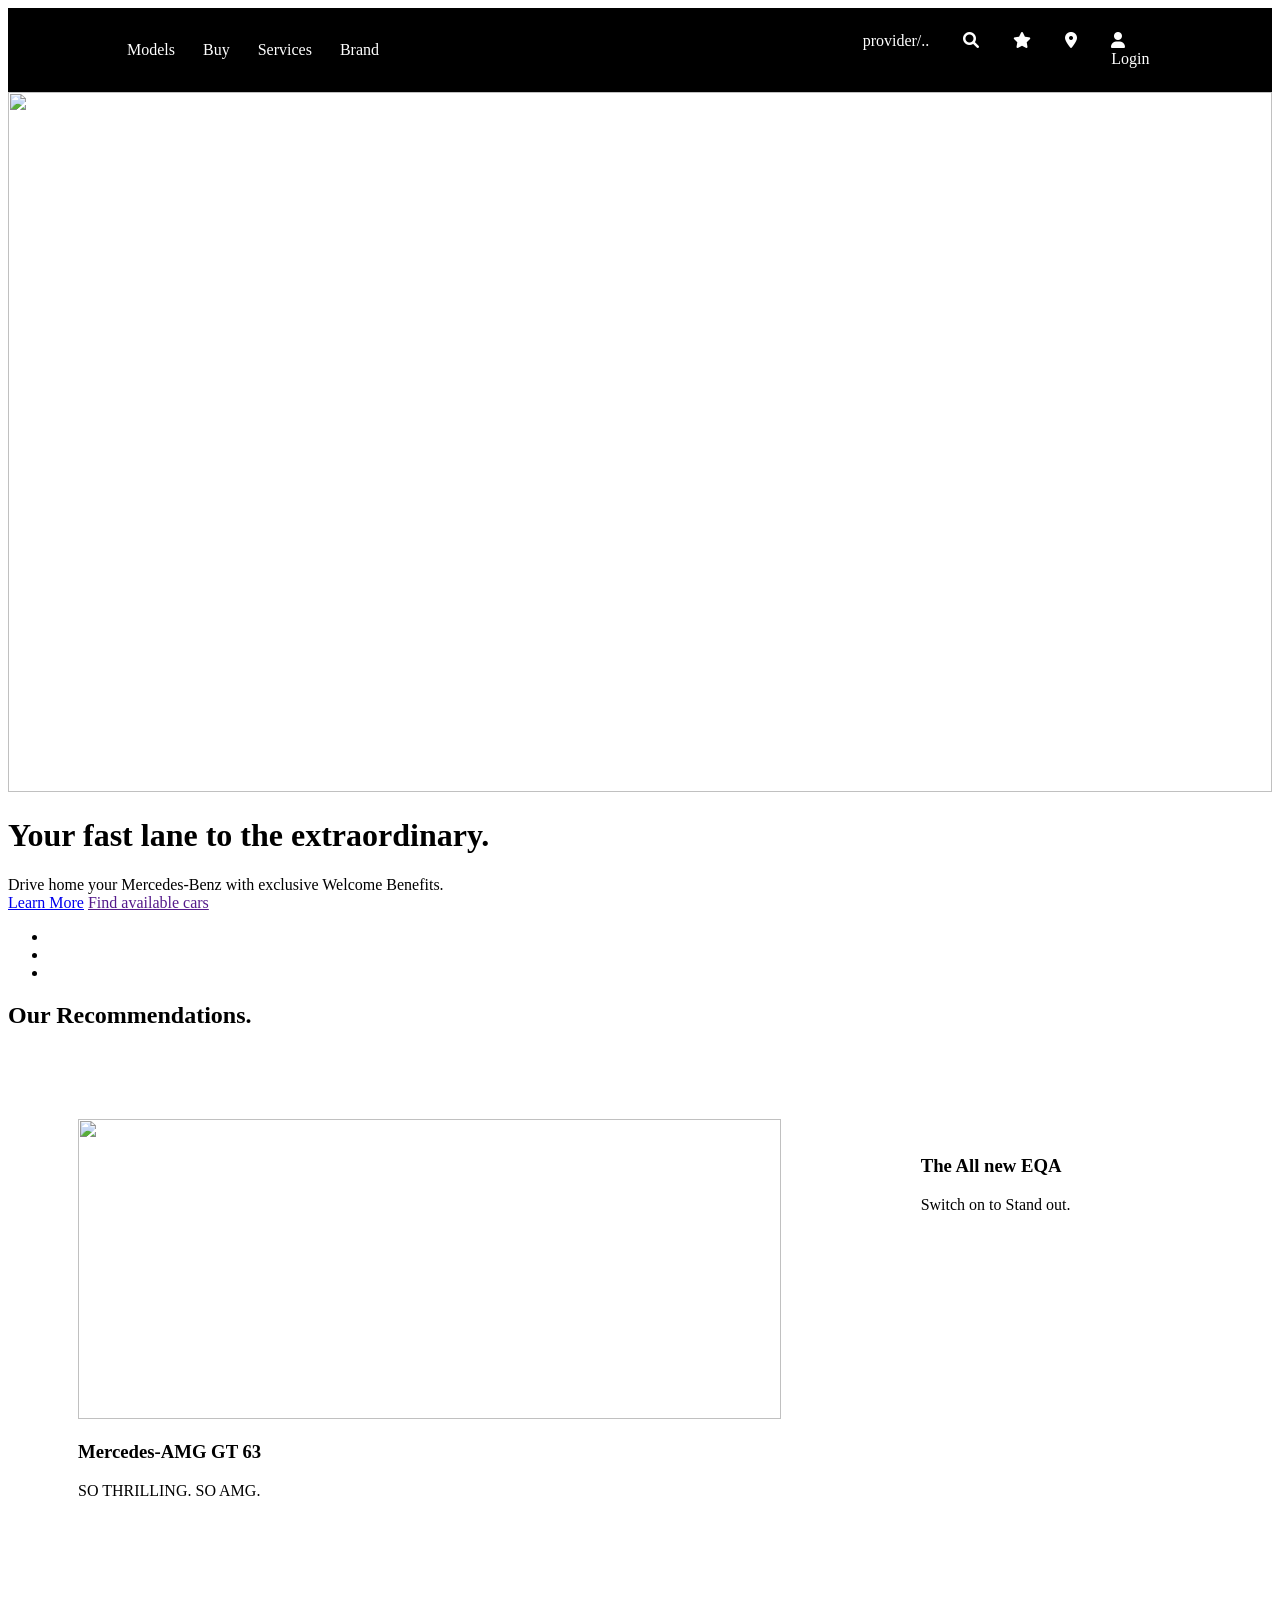
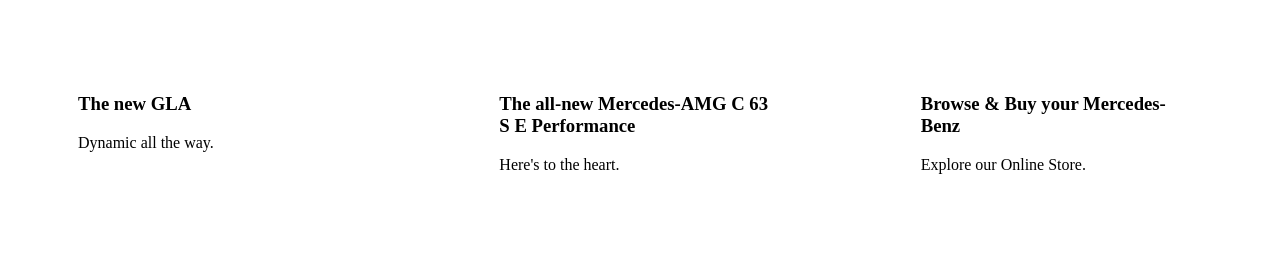
==== index.html @ c1f657c2 "js code" ====
<!DOCTYPE html>
<html lang="en">

<head>
    <meta charset="UTF-8">
    <meta name="viewport" content="width=device-width, initial-scale=1.0">
    <title>clone</title>
    <link rel="stylesheet" href="https://cdnjs.cloudflare.com/ajax/libs/font-awesome/6.0.0-beta3/css/all.min.css">
    <link rel="stylesheet" href="./style.css">
</head>

<body>
    <header>
        <div id="left">
            <a href="">Models</a>
            <a href="">Buy</a>
            <a href="">Services</a>
            <a href="">Brand</a>
        </div>

        <div id="center"><img
                src="https://assets.oneweb.mercedes-benz.com/plugin/hp-assets/latest/images/brands/mercedes-benz/logo.svg"
                alt=""></div>
        <div id="right">
            <a href="provider">provider/..</a>
            <a href=""><i class="fa-solid fa-magnifying-glass"></i></a>
            <a href=""><i class="fa-solid fa-star"></i></a>
            <a href=""><i class="fa-solid fa-location-dot"></i></a>
            <a href=""><i class="fa-solid fa-user"></i>Login</a>
        </div>
    </header>
    <div id="imgg">
        <img src="https://www.mercedes-benz.co.in/content/dam/retail/india/june2025newcampaign/mb_pre_festive_tactical_campaign_glc_oneweb.jpg/1751368536276.jpg"
            alt="">
        <div id="head">
            <h1>Your fast lane to the extraordinary.</h1>
        </div>
        <div id="head2">Drive home your Mercedes-Benz with exclusive Welcome Benefits.</div>
    </div>
    <div id="cta-button">

        <a href="https://www.mercedes-benz.co.in/passengercars/campaigns/finance/seamless-ownership-solutions.html">Learn
            More</a>
        <a href="">Find available cars</a>
    </div>
    <div id="list">
        <ul>
            <li id="benz"></li>
            <li id="amg"></li>
            <li id="maybach"></li>
        </ul>
    </div>
    <div id="our">
        <h2>Our Recommendations.</h2>
        <div id="recommendations-div">
            <div class="im" id="div1">
                <img src="https://www.mercedes-benz.co.in/content/dam/hq/passengercars/cars/amg-gt/amg-gt-2-doors-coupe-c192/overview/highlights/02-2025/images/mercedes-amg-gt-c192-highlights-gt-63-pro-3302x1858-02-2025.jpg/1751370942382.jpg?im=Crop,rect=(722,0,1858,1858);Resize=(800,800)"
                    alt="">
                <h3> Mercedes-AMG GT 63</h3>
                <p> SO THRILLING. SO AMG.</p>
            </div>
            <div class="im">
                <img src="https://www.mercedes-benz.co.in/content/dam/india/passengercars/teasers-homepage/eqa-teaser.jpg/1751370942382.jpg?im=Crop,rect=(2843,0,7313,7313);Resize=(800,800)"
                    alt="">

                <h3>The All new EQA</h3>
                <p>Switch on to Stand out.</p>
            </div>
            <div class="im">
                <img src="https://www.mercedes-benz.co.in/content/dam/india/passengercars/new-homepage/GLA.jpg/1751370942382.jpg?im=Crop,rect=(0,597,1536,1536);Resize=(800,800)"
                    alt="">

                <h3> The new GLA</h3>
                <p>Dynamic all the way.</p>
            </div>
            <div class="im">
                <img src="https://www.mercedes-benz.co.in/content/dam/retail/india/amgc_63image_adapt.jpg/1751370942382.jpg?im=Crop,rect=(0,597,1536,1536);Resize=(800,800)"
                    alt="">

                <h3>The all-new Mercedes-AMG C 63 S E Performance </h3>
                <p>Here's to the heart.</p>
            </div>
            <div class="im">
                <img src="https://www.mercedes-benz.co.in/content/dam/hq/passengercars/campaigns/compact-car-range/benefits/12-2023/images/mercedes-benz-compact-car-range-benefits-mbux-1884x1884-12-2023.jpg/1751370942382.jpg?im=Crop,rect=(0,0,1884,1884);Resize=(800,800)"
                    alt="">

                <h3> Browse & Buy your Mercedes-Benz</h3>
                <p>Explore our Online Store.</p>
            </div>
        </div>


</body>

</html>
---- style.css ----
header {
    height: 84px;
    background-color: black;
    color: white;
    display: grid;
    grid-template-columns: 1fr 1fr 1fr;
    align-items: center;

}

header #left {
    margin-left: 107px;
    gap: 10px;

}

header a {
    padding: 4px 12px;
    text-decoration: none;
    color: white;

}

header #center {
    display: flex;
    justify-content: center;

}

header #right {
    display: flex;
    justify-content: right;
    margin-right: 107px;
    gap: 10px;

}

#imgg img {
    width: 100%;
    height: 700px;

}

#recommendations-div {
    display: grid;
    grid-template-columns: 1fr 1fr 1fr;

}


.im {
    margin: 50px;
    padding: 20px;
    gap: 20px;
}

.im img {
    width: auto;
    height: 300px;
    object-fit: contain;
}

#div1{
    grid-column: span 2 ;
}

#div1 img {
    width: 100%;
    height: 300px;
    object-fit: contain;
}
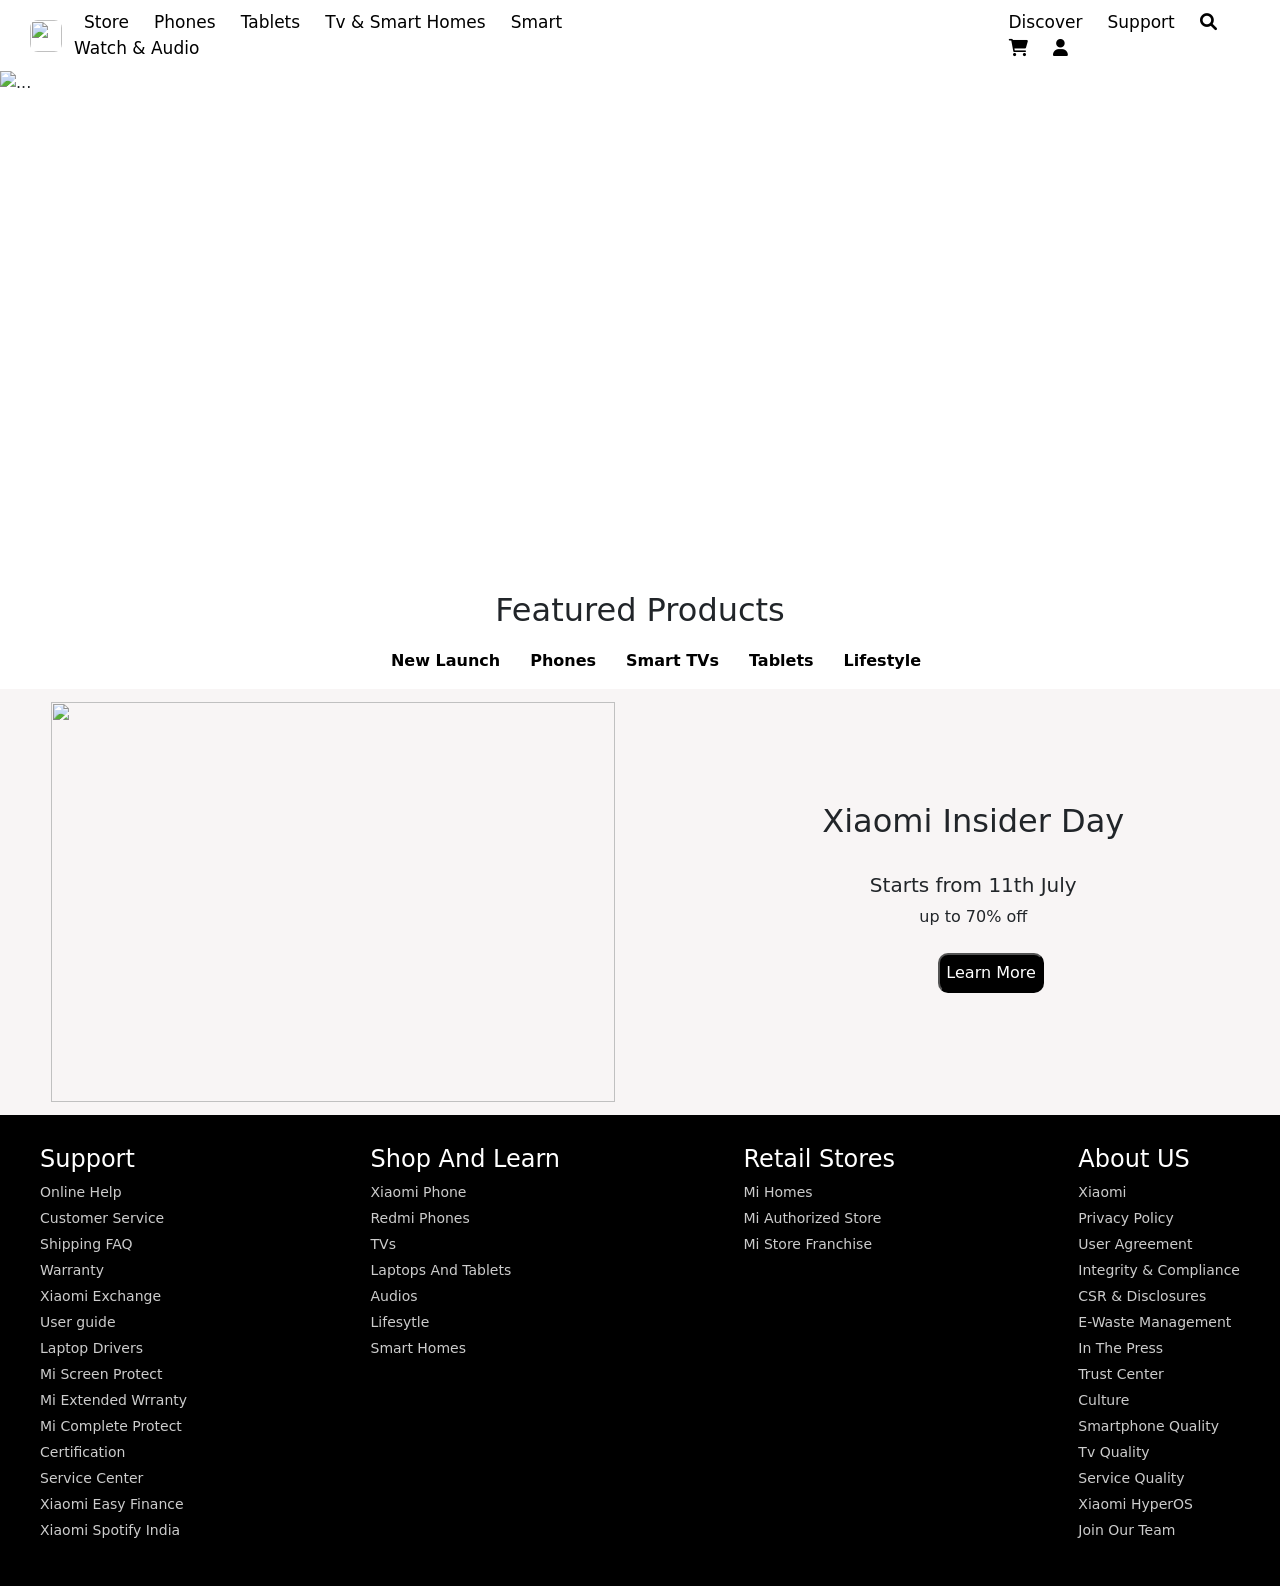
==== commit ee60324f: "Rename mi index.html to index.html" ====
--- a/index.html
+++ b/index.html
@@ -4,93 +4,164 @@
 <head>
     <meta charset="UTF-8">
     <meta name="viewport" content="width=device-width, initial-scale=1.0">
-    <title>clone</title>
+    <title>Document</title>
     <link rel="stylesheet" href="https://cdnjs.cloudflare.com/ajax/libs/font-awesome/6.0.0-beta3/css/all.min.css">
-    <link rel="stylesheet" href="./style.css">
+    <link rel="stylesheet" href="./mi style.css">
+
+
+    <!-- bootstrap cdn -->
+    <link href="https://cdn.jsdelivr.net/npm/bootstrap@5.3.7/dist/css/bootstrap.min.css" rel="stylesheet"
+        integrity="sha384-LN+7fdVzj6u52u30Kp6M/trliBMCMKTyK833zpbD+pXdCLuTusPj697FH4R/5mcr" crossorigin="anonymous">
+
+    <script src="https://cdn.jsdelivr.net/npm/bootstrap@5.3.7/dist/js/bootstrap.bundle.min.js"
+        integrity="sha384-ndDqU0Gzau9qJ1lfW4pNLlhNTkCfHzAVBReH9diLvGRem5+R9g2FzA8ZGN954O5Q"
+        crossorigin="anonymous"></script>
+
+    <!-- bootstrap cdn -->
 </head>
 
 <body>
-    <header>
+    <header id="header">
         <div id="left">
-            <a href="">Models</a>
-            <a href="">Buy</a>
-            <a href="">Services</a>
-            <a href="">Brand</a>
+            <div class="logo"><img
+                    src="https://upload.wikimedia.org/wikipedia/commons/thumb/2/29/Xiaomi_logo.svg/300px-Xiaomi_logo.svg.png"
+                    alt="">
+                <div class="left-content">
+                    <a href="./mi index.html">Store</a>
+                    <a href="./mi phones.html">Phones</a>
+                    <a href="">Tablets</a>
+                    <a href="">Tv & Smart Homes</a>
+                    <a href="">Smart Watch & Audio</a>
+                </div>
+            </div>
         </div>
+        <div id="right-content">
+            <a href="">Discover</a>
+            <a href="">Support</a>
+            <a href=""><i class="fa-solid fa-magnifying-glass"></i></a>
+            <a href=""><i class="fa-solid fa-cart-shopping"></i></a>
+            <a href=""><i class="fa-solid fa-user"></i></a>
 
-        <div id="center"><img
-                src="https://assets.oneweb.mercedes-benz.com/plugin/hp-assets/latest/images/brands/mercedes-benz/logo.svg"
-                alt=""></div>
-        <div id="right">
-            <a href="provider">provider/..</a>
-            <a href=""><i class="fa-solid fa-magnifying-glass"></i></a>
-            <a href=""><i class="fa-solid fa-star"></i></a>
-            <a href=""><i class="fa-solid fa-location-dot"></i></a>
-            <a href=""><i class="fa-solid fa-user"></i>Login</a>
         </div>
     </header>
-    <div id="imgg">
-        <img src="https://www.mercedes-benz.co.in/content/dam/retail/india/june2025newcampaign/mb_pre_festive_tactical_campaign_glc_oneweb.jpg/1751368536276.jpg"
-            alt="">
-        <div id="head">
-            <h1>Your fast lane to the extraordinary.</h1>
+    <!-- slider -->
+    <div id="carouselExampleIndicators" class="carousel slide" data-bs-ride="carousel">
+        <div class="carousel-indicators">
+            <button type="button" data-bs-target="#carouselExampleIndicators" data-bs-slide-to="0" class="active"
+                aria-current="true" aria-label="Slide 1"></button>
+            <button type="button" data-bs-target="#carouselExampleIndicators" data-bs-slide-to="1"
+                aria-label="Slide 2"></button>
+            <button type="button" data-bs-target="#carouselExampleIndicators" data-bs-slide-to="2"
+                aria-label="Slide 3"></button>
         </div>
-        <div id="head2">Drive home your Mercedes-Benz with exclusive Welcome Benefits.</div>
-    </div>
-    <div id="cta-button">
-
-        <a href="https://www.mercedes-benz.co.in/passengercars/campaigns/finance/seamless-ownership-solutions.html">Learn
-            More</a>
-        <a href="">Find available cars</a>
-    </div>
-    <div id="list">
-        <ul>
-            <li id="benz"></li>
-            <li id="amg"></li>
-            <li id="maybach"></li>
-        </ul>
-    </div>
-    <div id="our">
-        <h2>Our Recommendations.</h2>
-        <div id="recommendations-div">
-            <div class="im" id="div1">
-                <img src="https://www.mercedes-benz.co.in/content/dam/hq/passengercars/cars/amg-gt/amg-gt-2-doors-coupe-c192/overview/highlights/02-2025/images/mercedes-amg-gt-c192-highlights-gt-63-pro-3302x1858-02-2025.jpg/1751370942382.jpg?im=Crop,rect=(722,0,1858,1858);Resize=(800,800)"
-                    alt="">
-                <h3> Mercedes-AMG GT 63</h3>
-                <p> SO THRILLING. SO AMG.</p>
+        <div class="carousel-inner">
+            <div class="carousel-item active">
+                <img src="https://i03.appmifile.com/656_operator_in/11/07/2025/867c0ef279ff7b0236527202a05d46ab.jpg?thumb=1&w=2800&f=webp&q=85"
+                    class="d-block w-100" alt="...">
             </div>
-            <div class="im">
-                <img src="https://www.mercedes-benz.co.in/content/dam/india/passengercars/teasers-homepage/eqa-teaser.jpg/1751370942382.jpg?im=Crop,rect=(2843,0,7313,7313);Resize=(800,800)"
-                    alt="">
-
-                <h3>The All new EQA</h3>
-                <p>Switch on to Stand out.</p>
+            <div class="carousel-item">
+                <img src="https://techpp.com/wp-content/uploads/2023/06/Xiaomi-Pad-6-review.jpg" class="d-block w-100"
+                    alt="...">
             </div>
-            <div class="im">
-                <img src="https://www.mercedes-benz.co.in/content/dam/india/passengercars/new-homepage/GLA.jpg/1751370942382.jpg?im=Crop,rect=(0,597,1536,1536);Resize=(800,800)"
-                    alt="">
-
-                <h3> The new GLA</h3>
-                <p>Dynamic all the way.</p>
-            </div>
-            <div class="im">
-                <img src="https://www.mercedes-benz.co.in/content/dam/retail/india/amgc_63image_adapt.jpg/1751370942382.jpg?im=Crop,rect=(0,597,1536,1536);Resize=(800,800)"
-                    alt="">
-
-                <h3>The all-new Mercedes-AMG C 63 S E Performance </h3>
-                <p>Here's to the heart.</p>
-            </div>
-            <div class="im">
-                <img src="https://www.mercedes-benz.co.in/content/dam/hq/passengercars/campaigns/compact-car-range/benefits/12-2023/images/mercedes-benz-compact-car-range-benefits-mbux-1884x1884-12-2023.jpg/1751370942382.jpg?im=Crop,rect=(0,0,1884,1884);Resize=(800,800)"
-                    alt="">
-
-                <h3> Browse & Buy your Mercedes-Benz</h3>
-                <p>Explore our Online Store.</p>
+            <div class="carousel-item">
+                <img src="https://akm-img-a-in.tosshub.com/businesstoday/images/story/202412/67565d9d1d6d8-redmi-note-14-pro-launch-today-090140399-16x9.jpg?size=948:533"
+                    class="d-block w-100" alt="...">
             </div>
         </div>
+        <button class="carousel-control-prev" type="button" data-bs-target="#carouselExampleIndicators"
+            data-bs-slide="prev">
+            <span class="carousel-control-prev-icon" aria-hidden="true"></span>
+            <span class="visually-hidden">Previous</span>
+        </button>
+        <button class="carousel-control-next" type="button" data-bs-target="#carouselExampleIndicators"
+            data-bs-slide="next">
+            <span class="carousel-control-next-icon" aria-hidden="true"></span>
+            <span class="visually-hidden">Next</span>
+        </button>
+    </div>
 
+    <!-- slider -->
 
+    <!-- feature product -->
+    <div class="feature-product">
+        <div class="main">
+            <h2>Featured Products</h2>
+        </div>
+        <div class="list">
+            <ul class="products">
+                <li><a href="#">New Launch</a></li>
+                <li><a href="#">Phones</a></li>
+                <li><a href="#">Smart TVs</a></li>
+                <li><a href="#">Tablets</a></li>
+                <li><a href="#">Lifestyle</a></li>
+            </ul>
+        </div>
+        <div class="image-main">
+            <div id="image">
+                <img style="width: 100%;height: 100%;"src="https://i03.appmifile.com/143_operator_in/07/07/2025/027e72fd9dec59733b985e333e328052.png?thumb=1&w=1320&f=webp&q=85"
+                    alt=""></div>
+            <div id="image-text">
+                <h2>Xiaomi Insider Day</h2> <br>
+                <h5>Starts from 11th July</h5>
+                <h7>up to 70% off</h7> <br>
+                <br>
+                <button>Learn More </button>
+            </div>
+        </div>
+    </div>
+
+    <footer class="footer">
+        <div>
+          <h4>Support</h4>
+          <a href="#">Online Help</a>
+          <a href="#">Customer Service</a>
+          <a href="#">Shipping FAQ</a>
+          <a href="#">Warranty</a>
+          <a href="#">Xiaomi Exchange</a>
+          <a href="#">User guide</a>
+          <a href="#">Laptop Drivers</a>
+          <a href="#">Mi Screen Protect</a>
+          <a href="#">Mi Extended Wrranty</a>
+          <a href="#">Mi Complete Protect</a>
+          <a href="#">Certification</a>
+          <a href="#">Service Center</a>
+          <a href="#">Xiaomi Easy Finance</a>
+          <a href="#">Xiaomi Spotify India</a>
+        </div>
+        <div>
+          <h4>Shop And Learn</h4>
+          <a href="#">Xiaomi Phone</a>
+          <a href="#">Redmi Phones</a>
+          <a href="#">TVs</a>
+          <a href="#">Laptops And Tablets</a>
+          <a href="#">Audios</a>
+          <a href="#">Lifesytle</a>
+          <a href="#">Smart Homes</a>
+        </div>
+        <div>
+          <h4>Retail Stores</h4>
+          <a href="#"></i> Mi Homes</a>
+          <a href="#"></i> Mi Authorized Store</a>
+          <a href="#"></i> Mi Store Franchise</a>
+        </div>
+        <div>
+          <h4>About US</h4>
+          <a href="#">Xiaomi</a>
+          <a href="#">Privacy Policy</a>
+          <a href="#">User Agreement</a>
+          <a href="#">Integrity & Compliance</a>
+          <a href="#">CSR & Disclosures</a>
+          <a href="#">E-Waste Management</a>
+          <a href="#">In The Press</a>
+          <a href="#">Trust Center</a>
+          <a href="#">Culture</a>
+          <a href="#">Smartphone Quality</a>
+          <a href="#">Tv Quality</a>
+          <a href="#">Service Quality</a>
+          <a href="#">Xiaomi HyperOS</a>
+          <a href="#">Join Our Team</a>
+        </div>
+      </footer>
 </body>
 
 </html>
-
--- a/mi style.css
+++ b/mi style.css
@@ -0,0 +1,246 @@
+* {
+    margin: 0px;
+    padding: 0px;
+}
+
+.logo {
+    display: flex;
+    align-items: center;
+    gap: 12px;
+}
+
+.logo img {
+    width: 32px;
+    height: 32px;
+    border-radius: 0.5rem;
+}
+
+#header {
+   
+    display: flex;
+    justify-content: space-around;
+    align-items: center;
+    gap: 35%;
+    position: sticky;
+    top: 0;
+    z-index: 1000;
+    background-color: white;
+    padding: 10px 30px;
+    
+}
+
+/* GENERAL LINK STYLING */
+#header a {
+    text-decoration: none;
+    color: black;
+    font-size: 17px;
+    font-weight: 500;
+    padding: 4px 10px;
+    transition: color 0.2s;
+
+
+}
+
+#header :hover {
+    color: #ff6900;
+    /* Xiaomi's orange highlight color */
+}
+
+/* slider img */
+.carousel-item {
+    width: 100%;
+    height: 500px;
+}
+
+/* feature product */
+.feature-products {
+    display: flex;
+
+}
+
+.main {
+    margin: 20px;
+    text-align: center;
+    justify-content: center;
+    align-items: center;
+
+}
+
+.list li a {
+    text-decoration: none;
+    color: black;
+    font-weight: 600;
+
+}
+
+.products {
+    list-style: none;
+    display: flex;
+    justify-content: center;
+    align-items: center;
+    gap: 30px;
+}
+
+.image-main {
+    display: flex;
+    justify-content: space-between;
+    background-color: rgb(248, 245, 245);
+}
+
+#image {
+    width: 50%;
+    height: 400px;
+    margin: 1% 4% 1% 4%;
+    overflow: hidden;
+}
+#image img:hover {
+    transform: scale(1.05) translateY(-12px);
+    box-shadow: 0 8px 24px rgba(0,0,0,0.18);
+    transition: transform 0.3s, box-shadow 0.3s;
+}
+
+#image-text {
+    margin: 1% 1% 1% 1%;
+    padding: 100px;
+    width: 50%;
+    height: 400px;
+    text-align: center;
+
+}
+
+
+.image-main button{
+    background-color: black;
+    color: white;
+    padding: 6px 6px;
+    border-radius: 10px;
+    margin-left: 41%;
+    display: flex;
+    justify-content: center;
+    align-items: center;
+}
+
+.phone-main{
+   
+    text-align: center;
+    padding: 20px;
+    font-size: medium;
+  background-color: rgb(248, 241, 241);
+    
+}
+
+.phone-main button{
+    padding: 10px;
+    border-radius: .7rem;
+    background-color: black;
+    color: white;
+    margin-top: 30px;
+    font-size: small;
+    font-family: sans-serif;
+    
+}
+.phone-head{
+    font-family: sans-serif;
+}
+.main-items{
+    display: flex;
+    padding: 10px;
+    margin-left: 10px;
+    gap: 60px;
+    justify-content: center;
+    align-items: center     ;
+}
+.item-image img{
+    width: 191px;
+    height: 191px;
+    padding-left: 29px;
+}
+.item-1{
+    background-color: rgb(249, 246, 246);
+}
+.item-1 h3 , p{
+    text-align: center;
+}
+.item-1 button{
+    margin-left: 10px;
+}
+.but{
+    background-color: black;
+    color: white;
+    margin: 10px;
+    border-radius: .5rem;
+    padding: 7.275px 14.55px;
+}
+.learn{
+    border-radius: .5rem;
+     padding: 7.275px 14.55px;
+}
+.item-1:hover {
+    box-shadow: 0 4px 16px 0 rgba(112, 110, 110, 0.3);
+}
+.footer {
+      background-color: #000;
+      color: white;
+      padding: 30px 40px;
+      display: flex;
+      justify-content: space-between;
+      flex-wrap: wrap;
+    }
+
+    .footer div {
+      margin-bottom: 10px;
+    }
+     .footer a {
+      color: #ccc;
+      text-decoration: none;
+      display: block;
+      margin: 5px 0;
+      font-size: 14px;
+    }
+
+    .footer a:hover {
+      color: #fff;
+    }
+    .carousel-item h3,p{
+        /* background-color: #f8f5f5; */
+        box-sizing: border-box;
+        display: flex;
+        flex-direction: row;
+        /* justify-content: left; */
+        /* align-items: left; */
+    }
+.carousel-caption{
+    margin-bottom: 190px;
+}
+.carousel-caption button{
+     box-sizing: border-box;
+        display: flex;
+        flex-direction: row;
+        /* justify-content: left;
+        align-items: left; */
+}
+.re{
+    background-color: white;
+    color: black;
+    border-radius: .5rem;
+    padding: 6px;
+    width: 100px;
+
+
+    
+}
+.bu{
+    background-color: black;
+    color: white;
+     border-radius: .5rem;
+    padding: 7px;
+}
+.ag {
+color: white;
+}
+.se{
+    color: white;
+}
+.sp{
+    margin-left: 10px;
+}
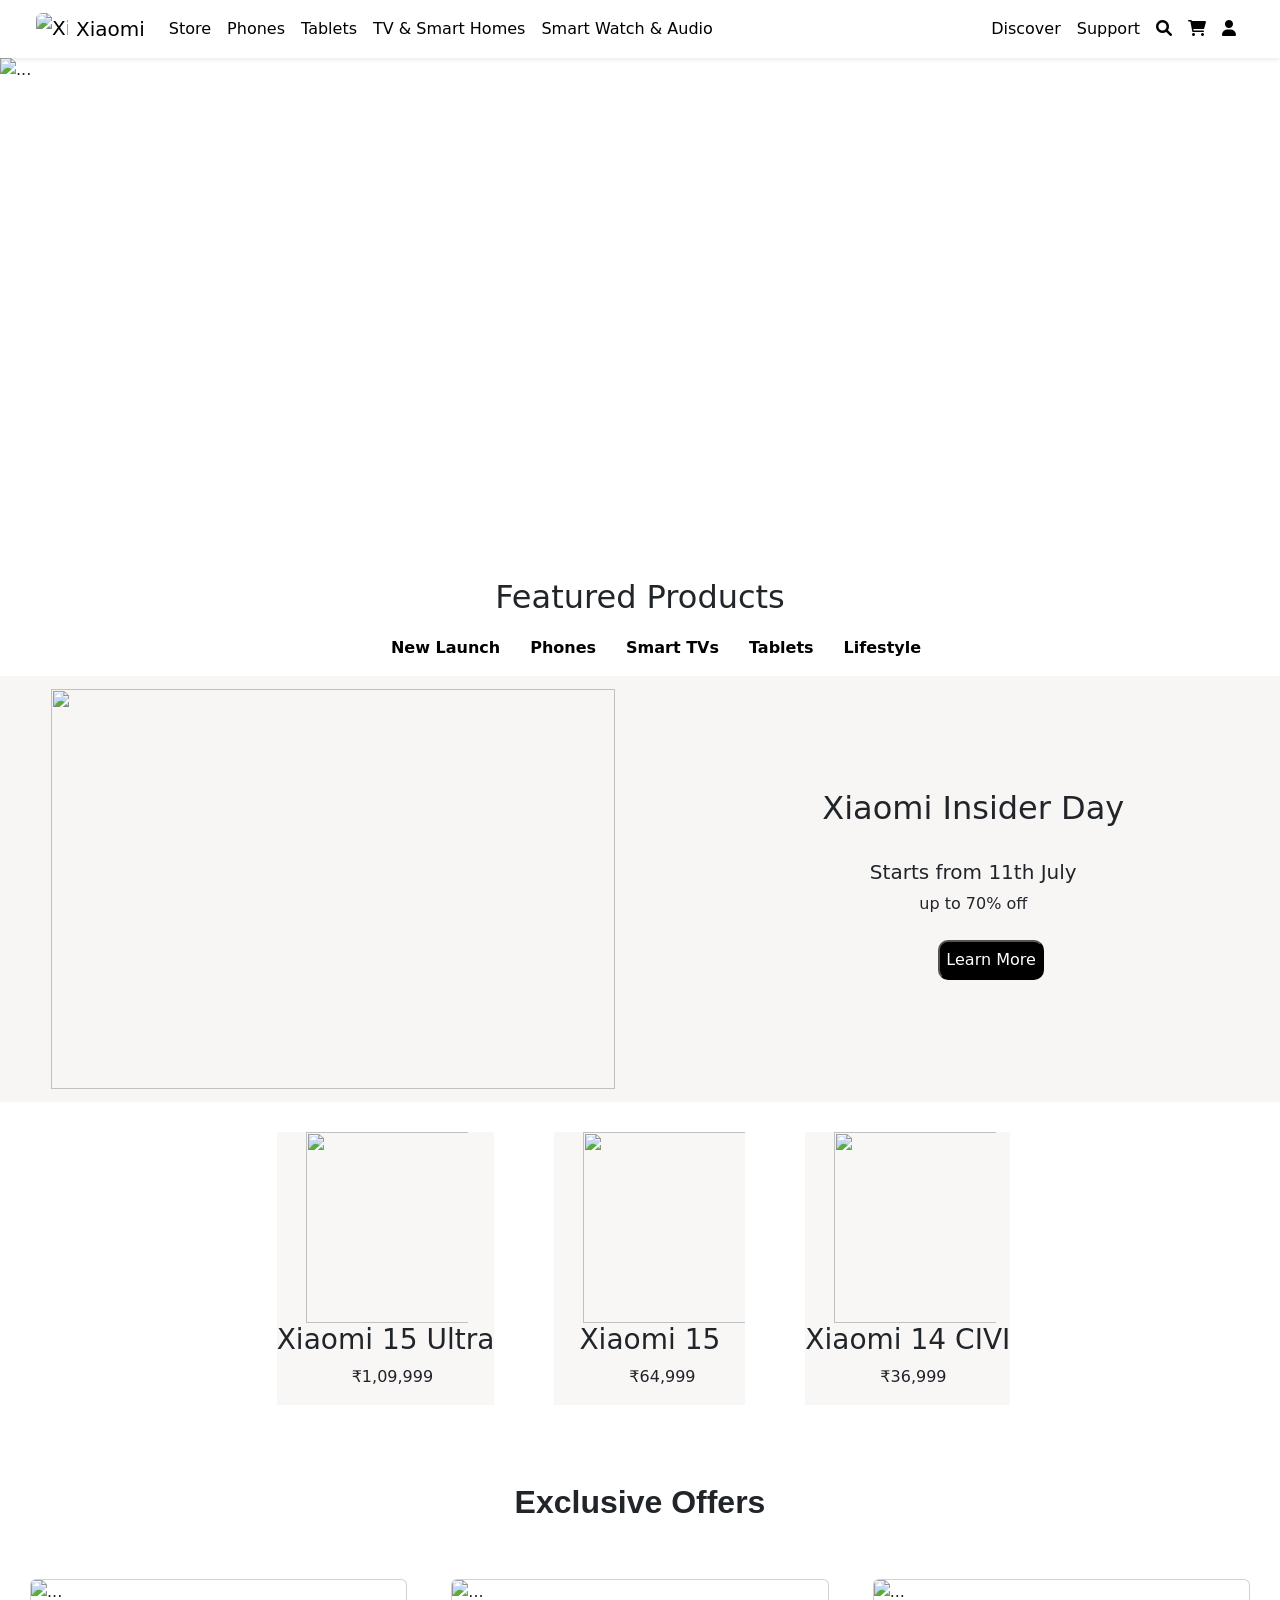
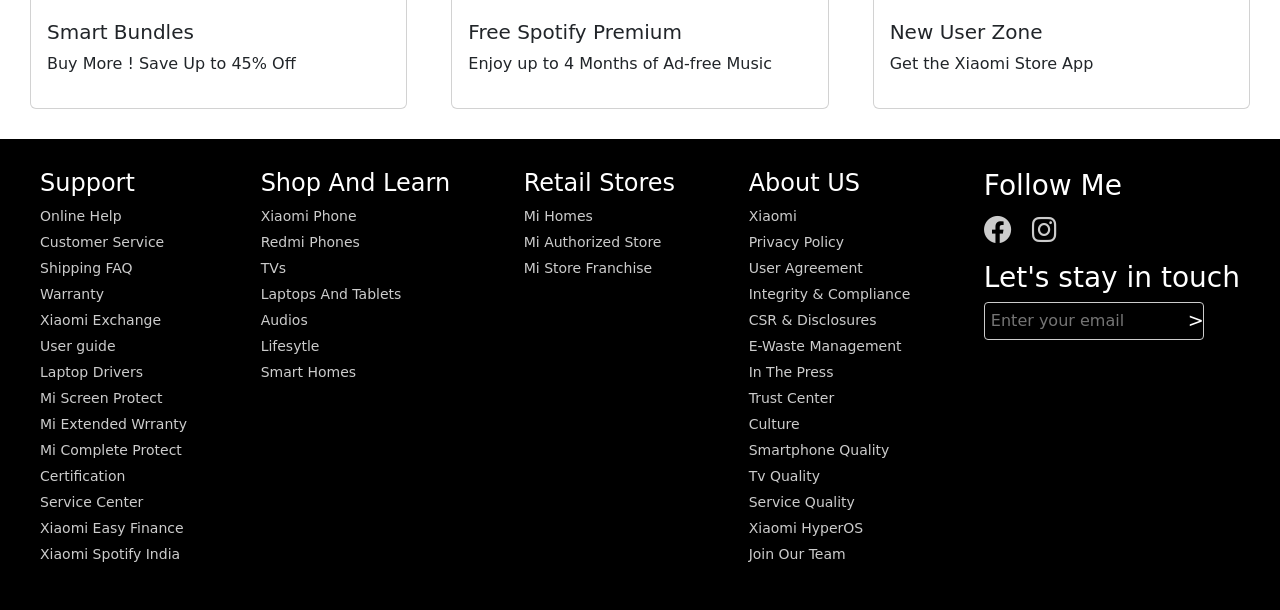
==== commit 1742ce21: "Update and rename mi index.html to  index.html" ====
--- a/index.html
+++ b/index.html
@@ -1,167 +1,275 @@
-<!DOCTYPE html>
-<html lang="en">
-
-<head>
-    <meta charset="UTF-8">
-    <meta name="viewport" content="width=device-width, initial-scale=1.0">
-    <title>Document</title>
-    <link rel="stylesheet" href="https://cdnjs.cloudflare.com/ajax/libs/font-awesome/6.0.0-beta3/css/all.min.css">
-    <link rel="stylesheet" href="./mi style.css">
-
-
-    <!-- bootstrap cdn -->
-    <link href="https://cdn.jsdelivr.net/npm/bootstrap@5.3.7/dist/css/bootstrap.min.css" rel="stylesheet"
-        integrity="sha384-LN+7fdVzj6u52u30Kp6M/trliBMCMKTyK833zpbD+pXdCLuTusPj697FH4R/5mcr" crossorigin="anonymous">
-
-    <script src="https://cdn.jsdelivr.net/npm/bootstrap@5.3.7/dist/js/bootstrap.bundle.min.js"
-        integrity="sha384-ndDqU0Gzau9qJ1lfW4pNLlhNTkCfHzAVBReH9diLvGRem5+R9g2FzA8ZGN954O5Q"
-        crossorigin="anonymous"></script>
-
-    <!-- bootstrap cdn -->
-</head>
-
-<body>
-    <header id="header">
-        <div id="left">
-            <div class="logo"><img
-                    src="https://upload.wikimedia.org/wikipedia/commons/thumb/2/29/Xiaomi_logo.svg/300px-Xiaomi_logo.svg.png"
-                    alt="">
-                <div class="left-content">
-                    <a href="./mi index.html">Store</a>
-                    <a href="./mi phones.html">Phones</a>
-                    <a href="">Tablets</a>
-                    <a href="">Tv & Smart Homes</a>
-                    <a href="">Smart Watch & Audio</a>
-                </div>
-            </div>
-        </div>
-        <div id="right-content">
-            <a href="">Discover</a>
-            <a href="">Support</a>
-            <a href=""><i class="fa-solid fa-magnifying-glass"></i></a>
-            <a href=""><i class="fa-solid fa-cart-shopping"></i></a>
-            <a href=""><i class="fa-solid fa-user"></i></a>
-
-        </div>
-    </header>
-    <!-- slider -->
-    <div id="carouselExampleIndicators" class="carousel slide" data-bs-ride="carousel">
-        <div class="carousel-indicators">
-            <button type="button" data-bs-target="#carouselExampleIndicators" data-bs-slide-to="0" class="active"
-                aria-current="true" aria-label="Slide 1"></button>
-            <button type="button" data-bs-target="#carouselExampleIndicators" data-bs-slide-to="1"
-                aria-label="Slide 2"></button>
-            <button type="button" data-bs-target="#carouselExampleIndicators" data-bs-slide-to="2"
-                aria-label="Slide 3"></button>
-        </div>
-        <div class="carousel-inner">
-            <div class="carousel-item active">
-                <img src="https://i03.appmifile.com/656_operator_in/11/07/2025/867c0ef279ff7b0236527202a05d46ab.jpg?thumb=1&w=2800&f=webp&q=85"
-                    class="d-block w-100" alt="...">
-            </div>
-            <div class="carousel-item">
-                <img src="https://techpp.com/wp-content/uploads/2023/06/Xiaomi-Pad-6-review.jpg" class="d-block w-100"
-                    alt="...">
-            </div>
-            <div class="carousel-item">
-                <img src="https://akm-img-a-in.tosshub.com/businesstoday/images/story/202412/67565d9d1d6d8-redmi-note-14-pro-launch-today-090140399-16x9.jpg?size=948:533"
-                    class="d-block w-100" alt="...">
-            </div>
-        </div>
-        <button class="carousel-control-prev" type="button" data-bs-target="#carouselExampleIndicators"
-            data-bs-slide="prev">
-            <span class="carousel-control-prev-icon" aria-hidden="true"></span>
-            <span class="visually-hidden">Previous</span>
-        </button>
-        <button class="carousel-control-next" type="button" data-bs-target="#carouselExampleIndicators"
-            data-bs-slide="next">
-            <span class="carousel-control-next-icon" aria-hidden="true"></span>
-            <span class="visually-hidden">Next</span>
-        </button>
-    </div>
-
-    <!-- slider -->
-
-    <!-- feature product -->
-    <div class="feature-product">
-        <div class="main">
-            <h2>Featured Products</h2>
-        </div>
-        <div class="list">
-            <ul class="products">
-                <li><a href="#">New Launch</a></li>
-                <li><a href="#">Phones</a></li>
-                <li><a href="#">Smart TVs</a></li>
-                <li><a href="#">Tablets</a></li>
-                <li><a href="#">Lifestyle</a></li>
-            </ul>
-        </div>
-        <div class="image-main">
-            <div id="image">
-                <img style="width: 100%;height: 100%;"src="https://i03.appmifile.com/143_operator_in/07/07/2025/027e72fd9dec59733b985e333e328052.png?thumb=1&w=1320&f=webp&q=85"
-                    alt=""></div>
-            <div id="image-text">
-                <h2>Xiaomi Insider Day</h2> <br>
-                <h5>Starts from 11th July</h5>
-                <h7>up to 70% off</h7> <br>
-                <br>
-                <button>Learn More </button>
-            </div>
-        </div>
-    </div>
-
-    <footer class="footer">
-        <div>
-          <h4>Support</h4>
-          <a href="#">Online Help</a>
-          <a href="#">Customer Service</a>
-          <a href="#">Shipping FAQ</a>
-          <a href="#">Warranty</a>
-          <a href="#">Xiaomi Exchange</a>
-          <a href="#">User guide</a>
-          <a href="#">Laptop Drivers</a>
-          <a href="#">Mi Screen Protect</a>
-          <a href="#">Mi Extended Wrranty</a>
-          <a href="#">Mi Complete Protect</a>
-          <a href="#">Certification</a>
-          <a href="#">Service Center</a>
-          <a href="#">Xiaomi Easy Finance</a>
-          <a href="#">Xiaomi Spotify India</a>
-        </div>
-        <div>
-          <h4>Shop And Learn</h4>
-          <a href="#">Xiaomi Phone</a>
-          <a href="#">Redmi Phones</a>
-          <a href="#">TVs</a>
-          <a href="#">Laptops And Tablets</a>
-          <a href="#">Audios</a>
-          <a href="#">Lifesytle</a>
-          <a href="#">Smart Homes</a>
-        </div>
-        <div>
-          <h4>Retail Stores</h4>
-          <a href="#"></i> Mi Homes</a>
-          <a href="#"></i> Mi Authorized Store</a>
-          <a href="#"></i> Mi Store Franchise</a>
-        </div>
-        <div>
-          <h4>About US</h4>
-          <a href="#">Xiaomi</a>
-          <a href="#">Privacy Policy</a>
-          <a href="#">User Agreement</a>
-          <a href="#">Integrity & Compliance</a>
-          <a href="#">CSR & Disclosures</a>
-          <a href="#">E-Waste Management</a>
-          <a href="#">In The Press</a>
-          <a href="#">Trust Center</a>
-          <a href="#">Culture</a>
-          <a href="#">Smartphone Quality</a>
-          <a href="#">Tv Quality</a>
-          <a href="#">Service Quality</a>
-          <a href="#">Xiaomi HyperOS</a>
-          <a href="#">Join Our Team</a>
-        </div>
-      </footer>
-</body>
-
-</html>
+<!DOCTYPE html>
+<html lang="en">
+
+<head>
+    <meta charset="UTF-8">
+    <meta name="viewport" content="width=device-width, initial-scale=1.0">
+    <title>Document</title>
+    <link rel="stylesheet" href="https://cdnjs.cloudflare.com/ajax/libs/font-awesome/6.0.0-beta3/css/all.min.css">
+    <link rel="stylesheet" href="./mi style.css">
+
+
+    <!-- bootstrap cdn -->
+    <link href="https://cdn.jsdelivr.net/npm/bootstrap@5.3.7/dist/css/bootstrap.min.css" rel="stylesheet"
+        integrity="sha384-LN+7fdVzj6u52u30Kp6M/trliBMCMKTyK833zpbD+pXdCLuTusPj697FH4R/5mcr" crossorigin="anonymous">
+
+    <script src="https://cdn.jsdelivr.net/npm/bootstrap@5.3.7/dist/js/bootstrap.bundle.min.js"
+        integrity="sha384-ndDqU0Gzau9qJ1lfW4pNLlhNTkCfHzAVBReH9diLvGRem5+R9g2FzA8ZGN954O5Q"
+        crossorigin="anonymous"></script>
+
+    <!-- bootstrap cdn -->
+</head>
+
+<body>
+    <!-- Bootstrap Responsive Navbar -->
+<nav class="navbar navbar-expand-lg navbar-light bg-white sticky-top shadow-sm px-4">
+  <div class="container-fluid">
+    <!-- Logo -->
+    <a class="navbar-brand d-flex align-items-center" href="#">
+      <img src="https://upload.wikimedia.org/wikipedia/commons/thumb/2/29/Xiaomi_logo.svg/300px-Xiaomi_logo.svg.png"
+        width="32" height="32" class="me-2 rounded" alt="Xiaomi Logo">
+      Xiaomi
+    </a>
+
+    <!-- Toggle Button -->
+    <button class="navbar-toggler" type="button" data-bs-toggle="collapse" data-bs-target="#navbarNav"
+      aria-controls="navbarNav" aria-expanded="false" aria-label="Toggle navigation">
+      <span class="navbar-toggler-icon"></span>
+    </button>
+
+    <!-- Nav Links -->
+    <div class="collapse navbar-collapse justify-content-between" id="navbarNav">
+      <ul class="navbar-nav">
+        <li class="nav-item"><a class="nav-link" href="./mi index.html">Store</a></li>
+        <li class="nav-item"><a class="nav-link" href="./mi phones.html">Phones</a></li>
+        <li class="nav-item"><a class="nav-link" href="./mi tablet.html">Tablets</a></li>
+        <li class="nav-item"><a class="nav-link" href="./mi tv.html">TV & Smart Homes</a></li>
+        <li class="nav-item"><a class="nav-link" href="./mi watch.html">Smart Watch & Audio</a></li>
+      </ul>
+      <ul class="navbar-nav">
+        <li class="nav-item"><a class="nav-link" href="./mi discover.html">Discover</a></li>
+        <li class="nav-item"><a class="nav-link" href="./mi support.html">Support</a></li>
+        <li class="nav-item"><a class="nav-link" href="#"><i class="fa-solid fa-magnifying-glass"></i></a></li>
+        <li class="nav-item"><a class="nav-link" href="#"><i class="fa-solid fa-cart-shopping"></i></a></li>
+        <li class="nav-item"><a class="nav-link" href="#"><i class="fa-solid fa-user"></i></a></li>
+      </ul>
+    </div>
+  </div>
+</nav>
+
+    <!-- slider -->
+    <div id="carouselExampleIndicators" class="carousel slide" data-bs-ride="carousel">
+        <div class="carousel-indicators">
+            <button type="button" data-bs-target="#carouselExampleIndicators" data-bs-slide-to="0" class="active"
+                aria-current="true" aria-label="Slide 1"></button>
+            <button type="button" data-bs-target="#carouselExampleIndicators" data-bs-slide-to="1"
+                aria-label="Slide 2"></button>
+            <button type="button" data-bs-target="#carouselExampleIndicators" data-bs-slide-to="2"
+                aria-label="Slide 3"></button>
+        </div>
+        <div class="carousel-inner">
+            <div class="carousel-item active">
+                <img src="https://i03.appmifile.com/656_operator_in/11/07/2025/867c0ef279ff7b0236527202a05d46ab.jpg?thumb=1&w=2800&f=webp&q=85"
+                    class="d-block w-100" alt="...">
+            </div>
+            <div class="carousel-item">
+                <img src="https://techpp.com/wp-content/uploads/2023/06/Xiaomi-Pad-6-review.jpg" class="d-block w-100"
+                    alt="...">
+            </div>
+            <div class="carousel-item">
+                <img src="https://akm-img-a-in.tosshub.com/businesstoday/images/story/202412/67565d9d1d6d8-redmi-note-14-pro-launch-today-090140399-16x9.jpg?size=948:533"
+                    class="d-block w-100" alt="...">
+            </div>
+        </div>
+        <button class="carousel-control-prev" type="button" data-bs-target="#carouselExampleIndicators"
+            data-bs-slide="prev">
+            <span class="carousel-control-prev-icon" aria-hidden="true"></span>
+            <span class="visually-hidden">Previous</span>
+        </button>
+        <button class="carousel-control-next" type="button" data-bs-target="#carouselExampleIndicators"
+            data-bs-slide="next">
+            <span class="carousel-control-next-icon" aria-hidden="true"></span>
+            <span class="visually-hidden">Next</span>
+        </button>
+    </div>
+
+    <!-- slider -->
+
+    <!-- feature product -->
+    <div class="feature-product">
+        <div class="main">
+            <h2>Featured Products</h2>
+        </div>
+        <div class="list">
+            <ul class="products">
+                <li><a href="#">New Launch</a></li>
+                <li><a href="#">Phones</a></li>
+                <li><a href="#">Smart TVs</a></li>
+                <li><a href="#">Tablets</a></li>
+                <li><a href="#">Lifestyle</a></li>
+            </ul>
+        </div>
+        <div class="image-main">
+            <div id="image">
+                <img style="width: 100%;height: 100%;"src="https://i03.appmifile.com/143_operator_in/07/07/2025/027e72fd9dec59733b985e333e328052.png?thumb=1&w=1320&f=webp&q=85"
+                    alt=""></div>
+            <div id="image-text">
+                <h2>Xiaomi Insider Day</h2> <br>
+                <h5>Starts from 11th July</h5>
+                <h7>up to 70% off</h7> <br>
+                <br>
+                <button>Learn More </button>
+            </div>
+        </div>
+    </div>
+
+      <div class="main-items">
+        <div class="item-1">
+            <div class="item-image">
+
+                <img src="https://i03.appmifile.com/305_item_in/11/03/2025/2d4702802a20bba096cbe741814ae87b.png?thumb=1&w=1000&f=webp&q=85"
+                    alt="">
+            </div>
+            <h3>Xiaomi 15 Ultra</h3>
+            <p>₹1,09,999</p>
+           
+        </div>
+        <div class="item-1">
+            <div class="item-image">
+
+                <img src="https://i03.appmifile.com/783_item_in/17/03/2025/d8ecae0f2ed29d943d83c44afac14873.png?thumb=1&w=1000&f=webp&q=85"
+                    alt="">
+            </div>
+            <h3>Xiaomi 15 </h3>
+            <p>₹64,999</p>
+           
+        </div>
+        <div class="item-1">
+            <div class="item-image">
+
+                <img src="https://i03.appmifile.com/327_item_in/06/08/2024/784824caf4ebe3e6cef22a2c34de5e66.jpg?thumb=1&w=1000&f=webp&q=85"
+                    alt="">
+            </div>
+            <h3>Xiaomi 14 CIVI</h3>
+            <p>₹36,999</p>
+           
+        </div>
+    </div>
+<br><br>
+     <div class="tv-second">
+        <h2 class="tv-sechead">Exclusive Offers</h2>
+    </div>
+
+    <div class="row ">
+  <div class="col">
+    <div class="card h-100">
+      <img src="https://i03.appmifile.com/310_operator_in/09/07/2025/0bf9696e39d9363fdba9d310fddf6501.jpg" class="card-img-top" alt="...">
+      <div class="card-body">
+        <h5 >Smart Bundles</h5>
+        <p  >Buy More ! Save Up to 45% Off</p>
+      </div>
+      
+    </div>
+  </div>
+  <div class="col">
+    <div class="card h-100">
+      <img src="https://i03.appmifile.com/644_operator_in/09/07/2025/549df2d2bec29a690551e62f36f226bc.jpg" class="card-img-top" alt="...">
+      <div class="card-body">
+        <h5>Free Spotify Premium </h5>
+        <p >Enjoy up to 4 Months of Ad-free Music</p>
+      </div>
+      
+    </div>
+  </div>
+  <div class="col">
+    <div class="card h-100">
+      <img src="https://i03.appmifile.com/437_operator_in/09/07/2025/ac78d4770fa4329d64859b75da98e309.jpg" class="card-img-top" alt="...">
+      <div class="card-body">
+        <h5>New User Zone </h5>
+        <p >Get the Xiaomi Store App</p>
+      </div>
+      
+    </div>
+  </div>
+</div>
+
+    <footer class="footer">
+        <div>
+          <h4>Support</h4>
+          <a href="#">Online Help</a>
+          <a href="#">Customer Service</a>
+          <a href="#">Shipping FAQ</a>
+          <a href="#">Warranty</a>
+          <a href="#">Xiaomi Exchange</a>
+          <a href="#">User guide</a>
+          <a href="#">Laptop Drivers</a>
+          <a href="#">Mi Screen Protect</a>
+          <a href="#">Mi Extended Wrranty</a>
+          <a href="#">Mi Complete Protect</a>
+          <a href="#">Certification</a>
+          <a href="#">Service Center</a>
+          <a href="#">Xiaomi Easy Finance</a>
+          <a href="#">Xiaomi Spotify India</a>
+        </div>
+        <div>
+          <h4>Shop And Learn</h4>
+          <a href="#">Xiaomi Phone</a>
+          <a href="#">Redmi Phones</a>
+          <a href="#">TVs</a>
+          <a href="#">Laptops And Tablets</a>
+          <a href="#">Audios</a>
+          <a href="#">Lifesytle</a>
+          <a href="#">Smart Homes</a>
+        </div>
+        <div>
+          <h4>Retail Stores</h4>
+          <a href="#"></i> Mi Homes</a>
+          <a href="#"></i> Mi Authorized Store</a>
+          <a href="#"></i> Mi Store Franchise</a>
+        </div>
+        <div>
+          <h4>About US</h4>
+          <a href="#">Xiaomi</a>
+          <a href="#">Privacy Policy</a>
+          <a href="#">User Agreement</a>
+          <a href="#">Integrity & Compliance</a>
+          <a href="#">CSR & Disclosures</a>
+          <a href="#">E-Waste Management</a>
+          <a href="#">In The Press</a>
+          <a href="#">Trust Center</a>
+          <a href="#">Culture</a>
+          <a href="#">Smartphone Quality</a>
+          <a href="#">Tv Quality</a>
+          <a href="#">Service Quality</a>
+          <a href="#">Xiaomi HyperOS</a>
+          <a href="#">Join Our Team</a>
+        </div>
+         <div>
+
+         <div class="icon">
+             <h3>Follow Me</h3>
+             <div class="ic">
+
+                 <a href="#" aria-label="Facebook">
+                     <i class="fab fa-facebook fa-2x"></i>
+                    </a>
+                
+                    <a href="#" aria-label="Instagram">
+                        <i class="fab fa-instagram fa-2x"></i>
+                    </a>
+                </div>
+            </div>
+            <div class="ema">
+                <h3>Let's stay in touch</h3>
+                <form>
+                    <div class="iny">
+                        <input type="email" placeholder="Enter your email" >
+                        <button type="submit">&gt;</button>
+                    </div>
+                </form>
+            </div>   
+    </div>
+      </footer>
+</body>
+
+</html>
--- a/mi style.css
+++ b/mi style.css
@@ -1,246 +1,682 @@
-* {
-    margin: 0px;
-    padding: 0px;
-}
-
-.logo {
-    display: flex;
-    align-items: center;
-    gap: 12px;
-}
-
-.logo img {
-    width: 32px;
-    height: 32px;
-    border-radius: 0.5rem;
-}
-
-#header {
-   
-    display: flex;
-    justify-content: space-around;
-    align-items: center;
-    gap: 35%;
-    position: sticky;
-    top: 0;
-    z-index: 1000;
-    background-color: white;
-    padding: 10px 30px;
-    
-}
-
-/* GENERAL LINK STYLING */
-#header a {
-    text-decoration: none;
-    color: black;
-    font-size: 17px;
-    font-weight: 500;
-    padding: 4px 10px;
-    transition: color 0.2s;
-
-
-}
-
-#header :hover {
-    color: #ff6900;
-    /* Xiaomi's orange highlight color */
-}
-
-/* slider img */
-.carousel-item {
-    width: 100%;
-    height: 500px;
-}
-
-/* feature product */
-.feature-products {
-    display: flex;
-
-}
-
-.main {
-    margin: 20px;
-    text-align: center;
-    justify-content: center;
-    align-items: center;
-
-}
-
-.list li a {
-    text-decoration: none;
-    color: black;
-    font-weight: 600;
-
-}
-
-.products {
-    list-style: none;
-    display: flex;
-    justify-content: center;
-    align-items: center;
-    gap: 30px;
-}
-
-.image-main {
-    display: flex;
-    justify-content: space-between;
-    background-color: rgb(248, 245, 245);
-}
-
-#image {
-    width: 50%;
-    height: 400px;
-    margin: 1% 4% 1% 4%;
-    overflow: hidden;
-}
-#image img:hover {
-    transform: scale(1.05) translateY(-12px);
-    box-shadow: 0 8px 24px rgba(0,0,0,0.18);
-    transition: transform 0.3s, box-shadow 0.3s;
-}
-
-#image-text {
-    margin: 1% 1% 1% 1%;
-    padding: 100px;
-    width: 50%;
-    height: 400px;
-    text-align: center;
-
-}
-
-
-.image-main button{
-    background-color: black;
-    color: white;
-    padding: 6px 6px;
-    border-radius: 10px;
-    margin-left: 41%;
-    display: flex;
-    justify-content: center;
-    align-items: center;
-}
-
-.phone-main{
-   
-    text-align: center;
-    padding: 20px;
-    font-size: medium;
-  background-color: rgb(248, 241, 241);
-    
-}
-
-.phone-main button{
-    padding: 10px;
-    border-radius: .7rem;
-    background-color: black;
-    color: white;
-    margin-top: 30px;
-    font-size: small;
-    font-family: sans-serif;
-    
-}
-.phone-head{
-    font-family: sans-serif;
-}
-.main-items{
-    display: flex;
-    padding: 10px;
-    margin-left: 10px;
-    gap: 60px;
-    justify-content: center;
-    align-items: center     ;
-}
-.item-image img{
-    width: 191px;
-    height: 191px;
-    padding-left: 29px;
-}
-.item-1{
-    background-color: rgb(249, 246, 246);
-}
-.item-1 h3 , p{
-    text-align: center;
-}
-.item-1 button{
-    margin-left: 10px;
-}
-.but{
-    background-color: black;
-    color: white;
-    margin: 10px;
-    border-radius: .5rem;
-    padding: 7.275px 14.55px;
-}
-.learn{
-    border-radius: .5rem;
-     padding: 7.275px 14.55px;
-}
-.item-1:hover {
-    box-shadow: 0 4px 16px 0 rgba(112, 110, 110, 0.3);
-}
-.footer {
-      background-color: #000;
-      color: white;
-      padding: 30px 40px;
-      display: flex;
-      justify-content: space-between;
-      flex-wrap: wrap;
-    }
-
-    .footer div {
-      margin-bottom: 10px;
-    }
-     .footer a {
-      color: #ccc;
-      text-decoration: none;
-      display: block;
-      margin: 5px 0;
-      font-size: 14px;
-    }
-
-    .footer a:hover {
-      color: #fff;
-    }
-    .carousel-item h3,p{
-        /* background-color: #f8f5f5; */
-        box-sizing: border-box;
-        display: flex;
-        flex-direction: row;
-        /* justify-content: left; */
-        /* align-items: left; */
-    }
-.carousel-caption{
-    margin-bottom: 190px;
-}
-.carousel-caption button{
-     box-sizing: border-box;
-        display: flex;
-        flex-direction: row;
-        /* justify-content: left;
-        align-items: left; */
-}
-.re{
-    background-color: white;
-    color: black;
-    border-radius: .5rem;
-    padding: 6px;
-    width: 100px;
-
-
-    
-}
-.bu{
-    background-color: black;
-    color: white;
-     border-radius: .5rem;
-    padding: 7px;
-}
-.ag {
-color: white;
-}
-.se{
-    color: white;
-}
-.sp{
-    margin-left: 10px;
-}+* {
+    margin: 0px;
+    padding: 0px;
+    
+}
+
+.logo {
+    display: flex;
+    align-items: center;
+    gap: 12px;
+}
+
+.logo img {
+    width: 32px;
+    height: 32px;
+    border-radius: 0.5rem;
+}
+
+#header {
+   
+    display: flex;
+    justify-content: space-around;
+    align-items: center;
+    gap: 35%;
+    position: sticky;
+    top: 0;
+    z-index: 1000;
+    background-color: white;
+    padding: 10px 30px;
+    
+}
+
+/* GENERAL LINK STYLING */
+#header a {
+    text-decoration: none;
+    color: black;
+    font-size: 17px;
+    font-weight: 500;
+    padding: 4px 10px;
+    transition: color 0.2s;
+
+
+}
+
+#header :hover {
+    color: #ff6900;
+    /* Xiaomi's orange highlight color */
+}
+
+/* slider img */
+.carousel-item {
+    width: 100%;
+    height: 500px;
+}
+
+/* feature product */
+.feature-products {
+    display: flex;
+
+}
+
+.main {
+    margin: 20px;
+    text-align: center;
+    justify-content: center;
+    align-items: center;
+
+}
+
+.list li a {
+    text-decoration: none;
+    color: black;
+    font-weight: 600;
+
+}
+
+.products {
+    list-style: none;
+    display: flex;
+    justify-content: center;
+    align-items: center;
+    gap: 30px;
+}
+
+.image-main {
+    display: flex;
+    justify-content: space-between;
+    background-color: rgb(248, 245, 245);
+}
+
+#image {
+    width: 50%;
+    height: 400px;
+    margin: 1% 4% 1% 4%;
+    overflow: hidden;
+}
+#image img:hover {
+    transform: scale(1.05) translateY(-12px);
+    box-shadow: 0 8px 24px rgba(0,0,0,0.18);
+    transition: transform 0.3s, box-shadow 0.3s;
+}
+
+#image-text {
+    margin: 1% 1% 1% 1%;
+    padding: 100px;
+    width: 50%;
+    height: 400px;
+    text-align: center;
+
+}
+
+
+.image-main button{
+    background-color: black;
+    color: white;
+    padding: 6px 6px;
+    border-radius: 10px;
+    margin-left: 41%;
+    display: flex;
+    justify-content: center;
+    align-items: center;
+}
+
+.phone-main{
+   
+    text-align: center;
+    padding: 20px;
+    font-size: medium;
+  background-color: rgb(248, 241, 241);
+    
+}
+
+.phone-main button{
+    padding: 10px;
+    border-radius: .7rem;
+    background-color: black;
+    color: white;
+    margin-top: 30px;
+    font-size: small;
+    font-family: sans-serif;
+    
+}
+.phone-head{
+    font-family: sans-serif;
+}
+.main-items{
+    display: flex;
+    padding: 10px;
+    margin-left: 10px;
+    gap: 60px;
+    justify-content: center;
+    align-items: center;
+    margin-top: 20px;
+    margin-right: 3px;
+}
+.item-image img{
+    width: 191px;
+    height: 191px;
+    padding-left: 29px;
+
+}
+.item-1{
+    background-color: rgb(249, 246, 246);
+}
+.item-1 h3 {
+    text-align: center;
+}
+.item-1 p{
+    text-align: center;
+    padding-left: 75px;
+}
+.item-1 button{
+    margin-left: 10px;
+}
+.but{
+    background-color: black;
+    color: white;
+    margin: 10px;
+    border-radius: .5rem;
+    padding: 7.275px 14.55px;
+}
+.learn{
+    border-radius: .5rem;
+     padding: 7.275px 14.55px;
+}
+.item-1:hover {
+    box-shadow: 0 4px 16px 0 rgba(112, 110, 110, 0.3);
+}
+.footer {
+      background-color: #000;
+      color: white;
+      padding: 30px 40px;
+      display: flex;
+      justify-content: space-between;
+      flex-wrap: wrap;
+    }
+
+    .footer div {
+      margin-bottom: 10px;
+    }
+     .footer a {
+      color: #ccc;
+      text-decoration: none;
+      display: block;
+      margin: 5px 0;
+      font-size: 14px;
+    }
+
+    .footer a:hover {
+      color: #fff;
+    }
+    .carousel-item h3,p{
+        /* background-color: #f8f5f5; */
+        box-sizing: border-box;
+        display: flex;
+        flex-direction: row;
+        /* justify-content: left; */
+        /* align-items: left; */
+    }
+.carousel-caption{
+    margin-bottom: 190px;
+}
+.carousel-caption button{
+     box-sizing: border-box;
+        display: flex;
+        flex-direction: row;
+        justify-content: left;
+        align-items: left;
+}
+.re{
+    background-color: white;
+    color: black;
+    border-radius: .5rem;
+    padding: 6px;
+    width: 100px;
+
+
+    
+}
+.bu{
+    background-color: black;
+    color: white;
+     border-radius: .5rem;
+    padding: 7px;
+}
+.ag {
+color: white;
+}
+.se{
+    color: white;
+}
+.sp{
+    margin-left: 10px;
+}
+.Tablet-main{
+    text-align: center;
+    padding: 20px;
+    font-size: medium;
+  background-color: rgb(248, 241, 241);
+}
+.Tablet-main h2{
+     font: family 18px;system-ui, -apple-system, BlinkMacSystemFont, 'Segoe UI', Roboto, Oxygen, Ubuntu, Cantarell, 'Open Sans', 'Helvetica Neue', sans-serif;
+font-size: xx-large;
+
+}
+.pad{
+    text-align: left    ;
+}
+.na{
+    color: black;
+}
+.sna{
+    text-align: left;
+    color: white;
+}
+.snn{
+    border-radius: .5rem;
+     padding: 7.275px 14.55px;
+}
+.tab-button{
+     background-color: black;
+    color: white;
+    border-radius: .5rem;
+    padding: 7.275px 14.55px;
+}
+.tablet-items{
+    display: grid;
+    grid-template-columns: 2fr 2fr ;
+    padding: 10px;
+    margin-left: 10px;
+    gap: 60px;
+    
+    
+    
+}
+.tablet-1{
+    flex-flow: column;
+    align-items: center;
+    width: 100%;
+    display: flex;
+    border: 10px solid white;
+    box-shadow: 0 4px 16px 0 rgba(95, 93, 93, 0.3);
+    
+}
+.tablet-image {
+    position: relative;
+    display: flex;
+    object-position: center;
+    width: auto;
+    height: 300px;
+} 
+.tv-main{
+    text-align: center;
+    padding: 20px;
+    font-size: medium;
+     background-color: rgb(248, 241, 241);
+}
+.tv-main button{
+    padding: 10px;
+    border-radius: .7rem;
+    background-color: black;
+    color: white;
+    margin-top: 20px;
+    font-size: small;
+    font-family: sans-serif;
+    width: 110px;
+    height: 40px;
+    
+}
+.tv-head{
+    font-family: sans-serif;
+    font-size: xX-large;
+    font-weight: bold;
+}
+.tv-second{
+     text-align: center;
+    padding: 20px;
+    font-size: medium;
+}
+.tv-sechead{
+     font-family: sans-serif;
+    font-size: xX-large;
+    font-weight: bold;
+}
+.tv-second button{
+     padding: 10px;
+    border-radius: .7rem;
+    background-color: black;
+    color: white;
+    margin-top: 20px;
+    font-size: small;
+    font-family: sans-serif;
+    width: 110px;
+    height: 40px;
+}
+.tv-third{
+     text-align: center;
+    padding: 20px;
+    font-size: medium;
+}
+.tv-thirdhead{
+     font-family: sans-serif;
+    font-size: xX-large;
+    font-weight: bold;
+}
+.tv-third button{
+     padding: 10px;
+    border-radius: .7rem;
+    background-color: black;
+    color: white;
+    margin-top: 20px;
+    font-size: small;
+    font-family: sans-serif;
+    width: 110px;
+    height: 40px;
+}
+.tv-items{
+    display: grid;
+    grid-template-columns: 1fr 1fr ;
+    padding: 10px;
+    margin-left: 10px;
+    gap: 60px;
+    
+    
+}
+.tv-1{
+    display: flex;
+    flex-flow: column;
+    align-items: center;
+    width: 100%;
+    border: 10px solid white;
+    box-shadow: 0 4px 16px 0 rgba(95, 93, 93, 0.3);
+}
+.tv-image{
+    position: relative;
+    display: flex;
+    object-position: center;
+    width: auto;
+    height: 300px;
+}
+
+.icon{
+     margin-right:10px;
+     
+}
+.ema input{
+padding:6px; 
+border-radius:4px; 
+border:1px solid #ccc;
+}
+.iny{
+    position: relative; 
+    display: inline-block;
+     width: 220px;
+}
+.iny input{
+    padding-right: 35px;
+     width: 100%;
+     background-color: black;
+     color: white;
+}
+.iny button{
+    position: absolute; right: 0; top: 0;
+     height: 100%; 
+     border: none; 
+     background:transparent ; 
+     color: white;
+     font-size: 1.2em; 
+     cursor: pointer;
+}
+.ic{
+    display: flex;
+    flex-direction: row;
+    gap: 20px;
+}
+.row{
+    padding: 20px;
+   
+}
+.col img{
+   overflow: hidden;
+   
+}
+.col{
+   border: solid 10px white;
+ 
+}
+.col img:hover{
+     transform: scale(1.05) translateY(-12px);
+    box-shadow: 0 8px 24px rgba(0,0,0,0.18);
+    transition: transform 0.3s, box-shadow
+}
+.dis-head{
+     list-style: none;
+    display: flex;
+    justify-content: center;
+    align-items: center;
+    gap: 70px;
+    background-color: azure;
+    border: solid 10px snow;
+}
+.search-bar{
+    padding: 20px 70px;
+align-items: end;
+text-align: end;
+}
+.search-bar input{
+   border: solid snow;
+   background-color: rgb(189, 197, 197);
+   border-radius: .5rem;
+   box-shadow: 5px black;
+   text-align: center;
+}
+.see{
+    text-align: center;
+    margin-top: 20px;
+}
+.see a{
+    text-decoration: none;
+    color:gray;
+    
+}
+.see a:hover{
+    color: orange;
+}
+@media (max-width: 992px) {
+  #header {
+    flex-direction: column;
+    gap: 15px;
+  }
+
+  .left-content, #right-content {
+    display: flex;
+    flex-direction: column;
+    align-items: center;
+  }
+
+  .products {
+    flex-wrap: wrap;
+    gap: 15px;
+  }
+
+  .main-items, .tablet-items, .tv-items {
+    flex-direction: column;
+    gap: 20px;
+  }
+
+  .image-main {
+    flex-direction: column;
+  }
+
+  #image, #image-text {
+    width: 100%;
+    padding: 20px;
+    height: auto;
+  }
+
+  .image-main button {
+    margin: 20px auto;
+  }
+
+  .search-bar {
+    padding: 10px;
+    text-align: center;
+  }
+
+  .dis-head {
+    flex-wrap: wrap;
+    gap: 20px;
+  }
+
+  .footer {
+    flex-direction: column;
+    gap: 20px;
+  }
+
+  .footer div {
+    width: 100%;
+    text-align: center;
+  }
+
+  .iny {
+    width: 100%;
+    text-align: center;
+  }
+}
+
+@media (max-width: 576px) {
+  .carousel-caption {
+    margin-bottom: 90px;
+  }
+
+  .carousel-caption h3, p {
+    font-size: 14px;
+  }
+
+  .image-main button,
+  .phone-main button,
+  .tab-button,
+  .tv-main button {
+    width: 80%;
+  }
+
+  .tv-head, .tv-sechead, .tv-thirdhead {
+    font-size: 1.5rem;
+  }
+
+  .logo {
+    flex-direction: column;
+  }
+
+  .logo img {
+    width: 24px;
+    height: 24px;
+  }
+
+  .icon h3, .ema h3 {
+    font-size: 16px;
+  }
+
+  .ic {
+    justify-content: center;
+  }
+}
+
+/* header */
+.navbar-nav .nav-link {
+  font-weight: 500;
+  font-size: 16px;
+  color: black;
+  transition: color 0.3s;
+}
+
+.navbar-nav .nav-link:hover {
+  color: #ff6900;
+}
+
+.navbar-toggler {
+  border: none;
+}
+
+.navbar-toggler:focus {
+  box-shadow: none;
+}
+
+
+
+
+
+
+
+
+
+/*— Reset default spacing —*/
+* {
+  margin: 0;
+  padding: 0;
+}
+
+/*— Fix carousel captions flex rule —*/
+.carousel-item h3,
+.carousel-item p {
+  box-sizing: border-box;
+  display: flex;
+  flex-direction: column;
+  align-items: flex-start;
+}
+
+/*— Responsive images —*/
+.tablet-image img,
+.tv-image img {
+  max-width: 100%;
+  height: auto;
+  object-fit: contain;
+}
+
+/*— Font fix for heading —*/
+.Tablet-main h2 {
+  font-size: 18px;
+  font-family: system-ui, -apple-system, BlinkMacSystemFont,
+    'Segoe UI', Roboto, Oxygen, Ubuntu, Cantarell,
+    'Open Sans', 'Helvetica Neue', sans-serif;
+}
+
+/*— Layout for tablet items —*/
+.tablet-items {
+  display: grid;
+  grid-template-columns: repeat(2, 1fr);
+  gap: 60px;
+  padding: 10px;
+  margin-left: 10px;
+}
+
+/*— Media query for smaller screens —*/
+@media (max-width: 768px) {
+  .tablet-items {
+    grid-template-columns: 1fr;
+  }
+  .carousel-caption {
+    bottom: 40px !important;
+    margin-bottom: 0;
+    text-align: center;
+  }
+  .carousel-caption h1,
+  .carousel-caption h3,
+  .carousel-caption p {
+    font-size: 1rem;
+    line-height: 1.3;
+    padding: 0 10px;
+  }
+  .carousel-caption button {
+    font-size: 0.9rem;
+    padding: 6px 12px;
+    margin-top: 10px;
+  }
+}
+
+.carousel-item img {
+  width: 100%;
+  height: 100%;
+  object-fit:contain;
+}
